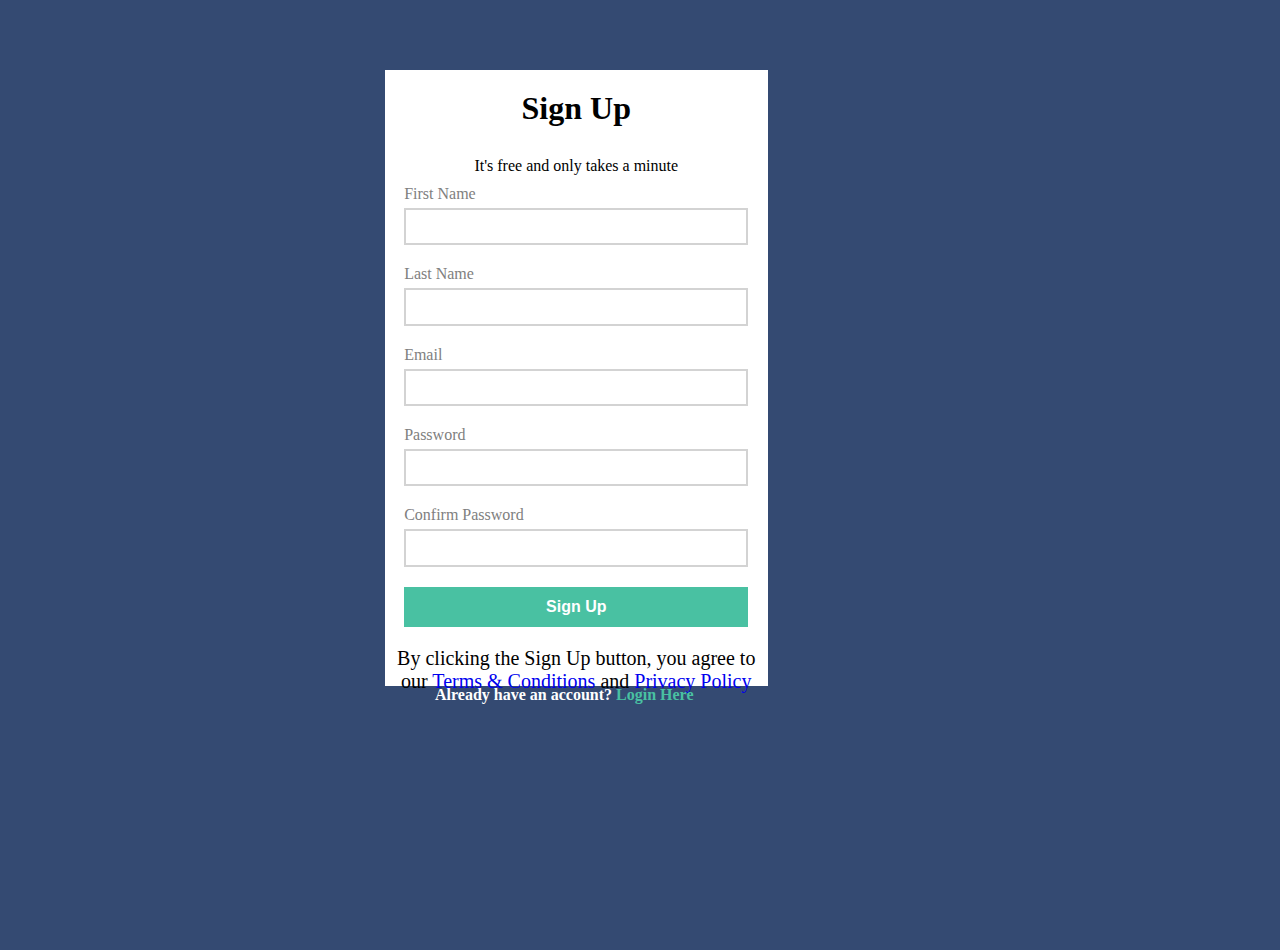
==== formStyling/index.html @ 83a277f5 "Rename index.html to index.html" ====
<!DOCTYPE html>
<html lang="en">
  <head>
    <meta charset="UTF-8" />
    <meta name="viewport" content="width=device-width, initial-scale=1.0" />
    <meta http-equiv="X-UA-Compatible" content="ie=edge" />
    <title>Form Styling</title>
    <link
      href="https://fonts.googleapis.com/css?family=Raleway"
      rel="stylesheet"
    />
    <style>
      * {
        /* 
        -May want to add "border-box for "box-sizing so padding does not affect width
        -Reset margin and padding 
       */
       margin: 0;
       padding: 0;
       box-sizing: border-box;
      }

      html {
        height: 100%;
      }

      body {
        /* 
          -Background color is #344a72
        */
        background-color: #344a72 ;
        /* border: 2px red solid; */
        height: 100%;
        overflow: hidden;
      }

      a {
        /* 
        Underlined links are ugly :)
       */
       text-decoration: none;
      }

      #container {
        /* 
        -Remember, margin: auto on left and right will center a block element 
        -I would also set a "max-width" for responsiveness
        -May want to add some padding
        */
        margin-top: 50px;
        margin-left:auto;
        margin-right: auto;
        /* border: 2px black solid; */
        max-width: 550px;
        height: 75%;
        padding: 20px;
        overflow: auto;

      }

      .form-wrap {
        /* 
          This is the white area around the form and heading, etc
        */
        
        background-color: #fff;
        height: 97%;
        width: 75%;
      }

      .form-wrap h1,
      .form-wrap p {
        /* 
          May want to center these
        */
        text-align: center;
        padding-top: 20px;
        padding-bottom: 10px;
        
      }

      .form-wrap .form-group {
        /* 
          Each label, input is wrapped in .form-group
        */
        color: gray;
        margin-left: 5%;
        padding-bottom: 20px;
        width: 100%;
      }

      .form-wrap .form-group label {
        /* 
          Label should be turned into a block element
        */
        display: block;
        /* margin-left: 10%; */
        padding-bottom: 5px;
      }

      .form-wrap .form-group input {
        /* 
          Inputs should reach accross the .form-wrap 100% and have some padding
        */
        width: 90%;
        border: 2px lightgray solid;
        line-height: 2.5em;
      }

      .form-wrap button {
        /* 
          Button should wrap accross 100% and display as block
          Background color for button is #49c1a2
        */
        background-color: #49c1a2;
        width: 90%;
        line-height: 2.5em;
        margin-left: 5%;
        /* margin-right: 15%; */
        color: #fff;
        font-weight: bold;
        font-size: 16px;
        border: none;
      }

      .form-wrap button:hover {
        /* 
          Hover background color for button is #37a08e
        */
        background-color: #37a08e;
      }

      .form-wrap .bottom-text {
        /* 
          Bottom text is smaller
        */
        text-align: center;
        font-size: 20px;
      }

      footer {
        /* 
        Should be centered
       */
       color: #fff;
       font-weight: bold;
       margin-left: 50px;
      }

      footer a {
        /* 
          Footer link color is #49c1a2
        */
        color: #49c1a2;
      }
    </style>
  </head>
  <body>
    <div id="container">
      <div class="form-wrap">
        <h1>Sign Up</h1>
        <p>It's free and only takes a minute</p>
        <form>
          <div class="form-group">
            <label for="first-name">First Name</label>
            <input type="text" name="firstName" id="first-name" />
          </div>
          <div class="form-group">
            <label for="last-name">Last Name</label>
            <input type="text" name="lastName" id="last-name" />
          </div>
          <div class="form-group">
            <label for="email">Email</label>
            <input type="email" name="email" id="email" />
          </div>
          <div class="form-group">
            <label for="password">Password</label>
            <input type="password" name="password" id="password" />
          </div>
          <div class="form-group">
            <label for="password2">Confirm Password</label>
            <input type="password" name="pasword2" id="password2" />
          </div>
          <button type="submit" class="btn">Sign Up</button>
          <p class="bottom-text">
            By clicking the Sign Up button, you agree to our
            <a href="#">Terms & Conditions</a> and
            <a href="#">Privacy Policy</a>
          </p>
        </form>
      </div>
      <footer>
        <p>Already have an account? <a href="#">Login Here</a></p>
      </footer>
    </div>
  </body>
</html>
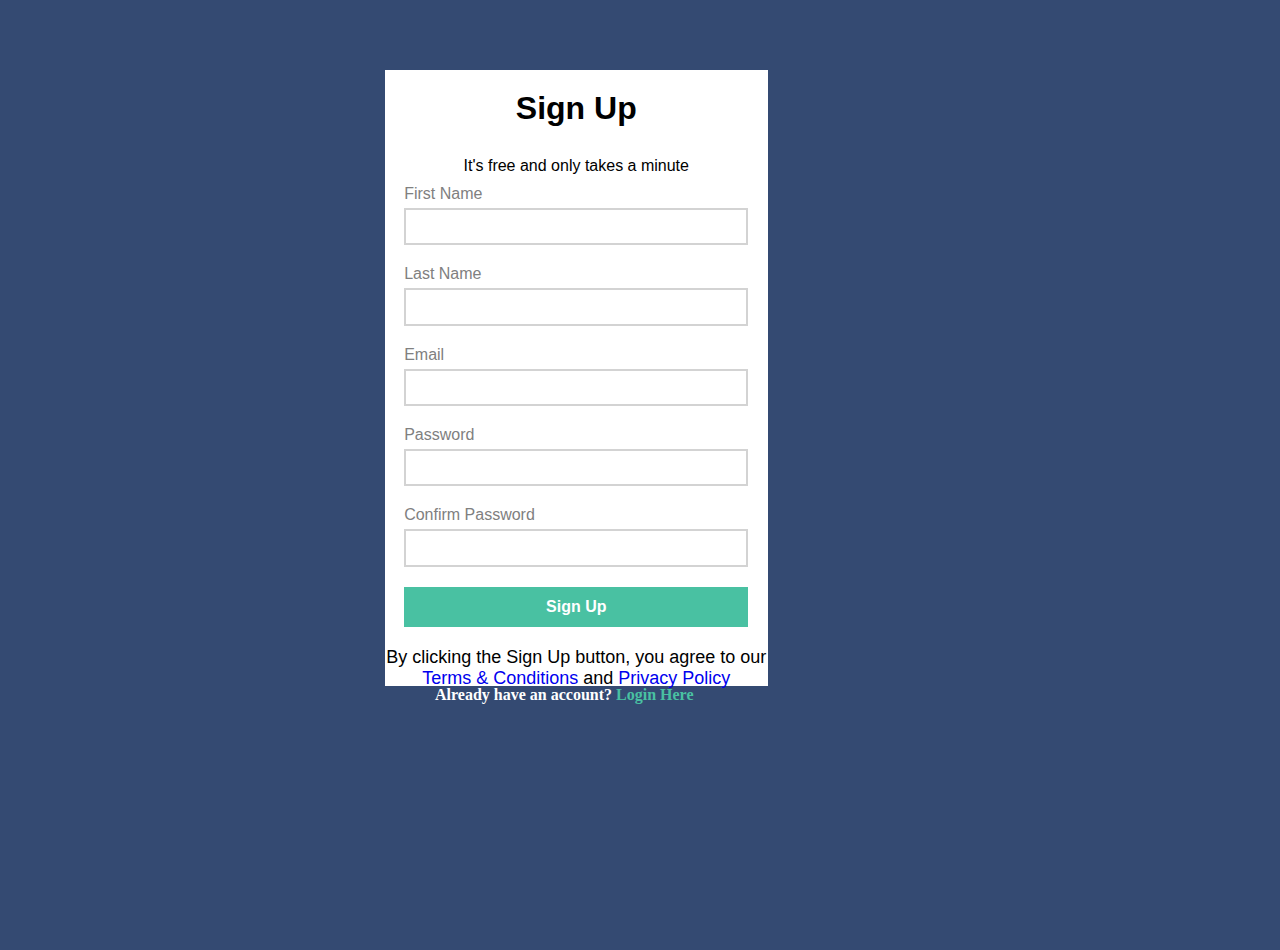
==== commit 3904438c: "Added google font CSS in font family" ====
--- a/formStyling/index.html
+++ b/formStyling/index.html
@@ -76,6 +76,7 @@
         text-align: center;
         padding-top: 20px;
         padding-bottom: 10px;
+        font-family: 'Roboto', sans-serif;
         
       }
 
@@ -96,6 +97,7 @@
         display: block;
         /* margin-left: 10%; */
         padding-bottom: 5px;
+        font-family: 'Roboto', sans-serif;
       }
 
       .form-wrap .form-group input {
@@ -105,6 +107,7 @@
         width: 90%;
         border: 2px lightgray solid;
         line-height: 2.5em;
+        font-family: 'Roboto', sans-serif;
       }
 
       .form-wrap button {
@@ -135,7 +138,8 @@
           Bottom text is smaller
         */
         text-align: center;
-        font-size: 20px;
+        font-size: 18px;
+        font-family: 'Roboto', sans-serif;
       }
 
       footer {
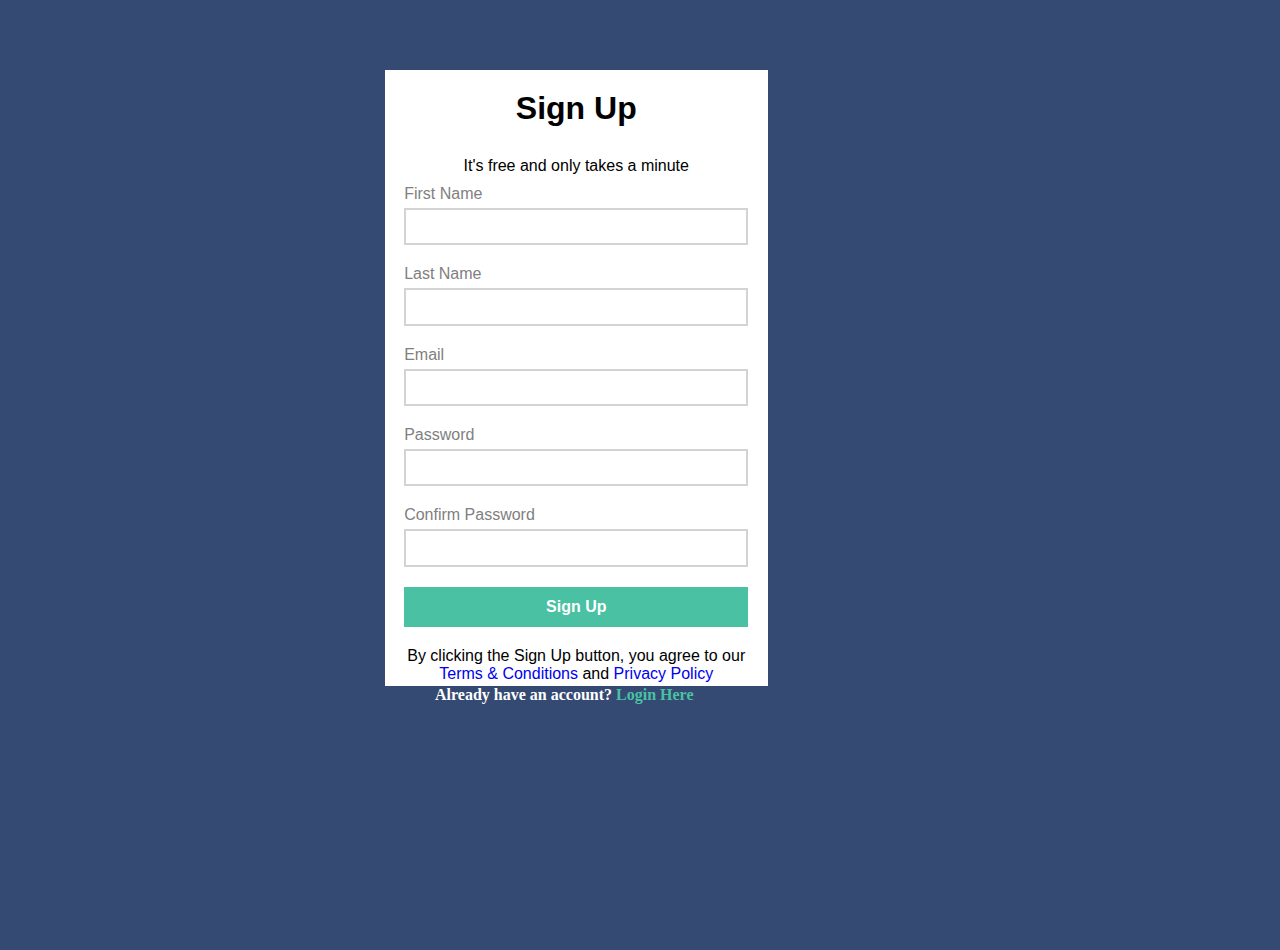
==== commit a060d1eb: "changed footer text font size from 18px to 16px" ====
--- a/formStyling/index.html
+++ b/formStyling/index.html
@@ -138,7 +138,7 @@
           Bottom text is smaller
         */
         text-align: center;
-        font-size: 18px;
+        font-size: 16px;
         font-family: 'Roboto', sans-serif;
       }
 
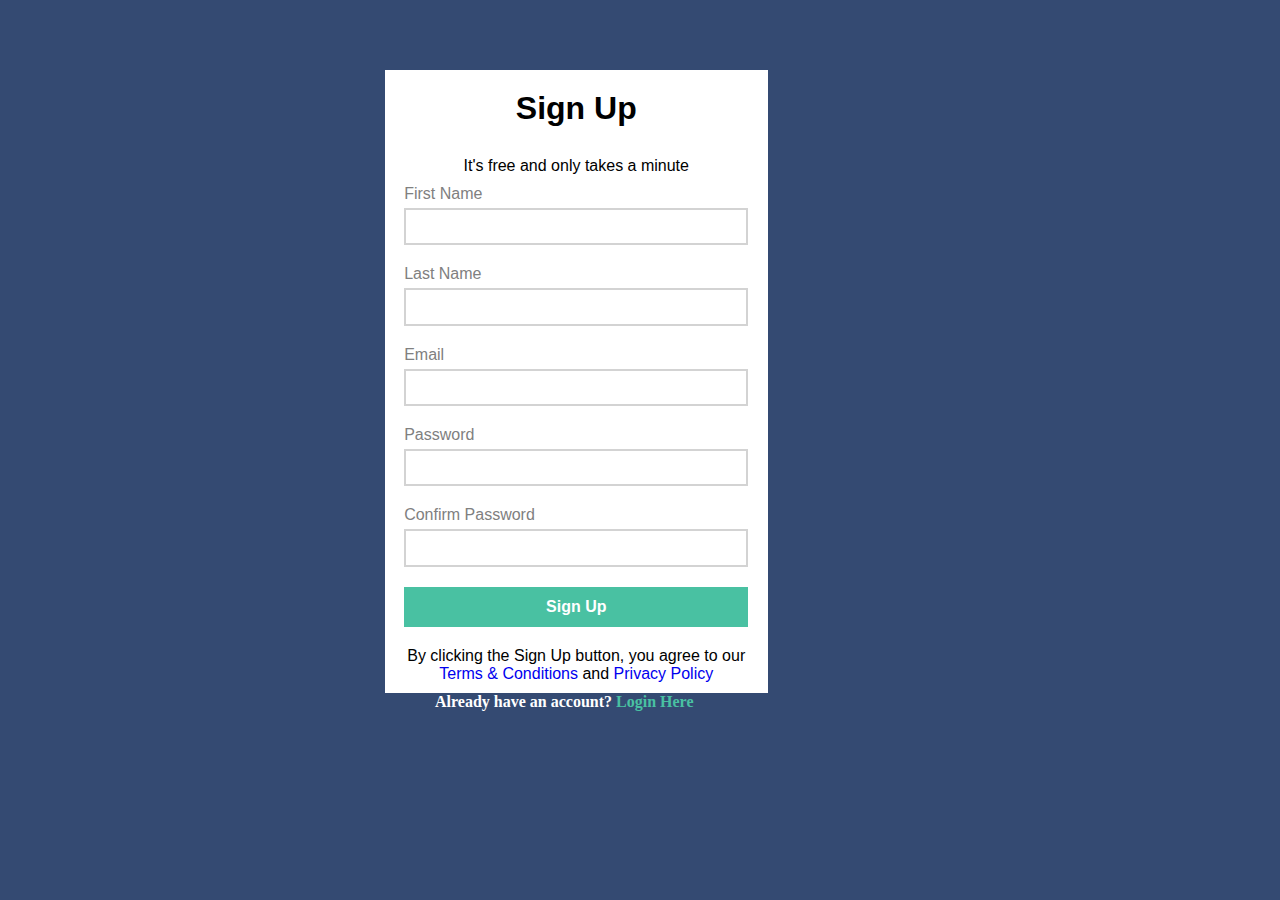
==== commit c6027e52: "fixed breaking css on making browser size small" ====
--- a/formStyling/index.html
+++ b/formStyling/index.html
@@ -21,7 +21,7 @@
       }
 
       html {
-        height: 100%;
+        min-height: 100%;
       }
 
       body {
@@ -30,8 +30,7 @@
         */
         background-color: #344a72 ;
         /* border: 2px red solid; */
-        height: 100%;
-        overflow: hidden;
+        min-height: 100%;
       }
 
       a {
@@ -54,7 +53,6 @@
         max-width: 550px;
         height: 75%;
         padding: 20px;
-        overflow: auto;
 
       }
 
@@ -66,6 +64,7 @@
         background-color: #fff;
         height: 97%;
         width: 75%;
+        overflow: hidden;
       }
 
       .form-wrap h1,
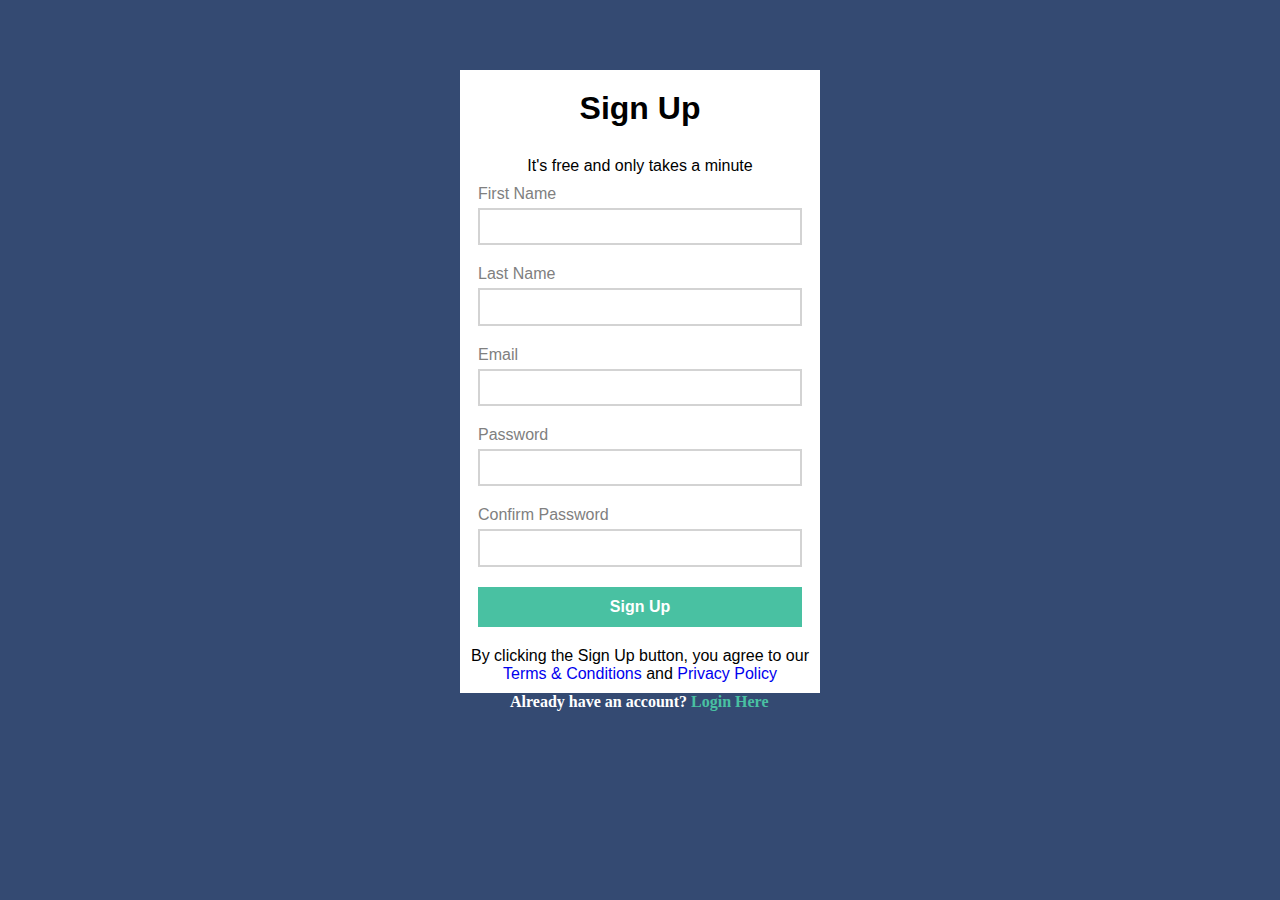
==== commit 007a565f: "removed height and width from form-wrap class" ====
--- a/formStyling/index.html
+++ b/formStyling/index.html
@@ -50,7 +50,7 @@
         margin-left:auto;
         margin-right: auto;
         /* border: 2px black solid; */
-        max-width: 550px;
+        max-width: 400px;
         height: 75%;
         padding: 20px;
 
@@ -62,9 +62,7 @@
         */
         
         background-color: #fff;
-        height: 97%;
-        width: 75%;
-        overflow: hidden;
+        
       }
 
       .form-wrap h1,
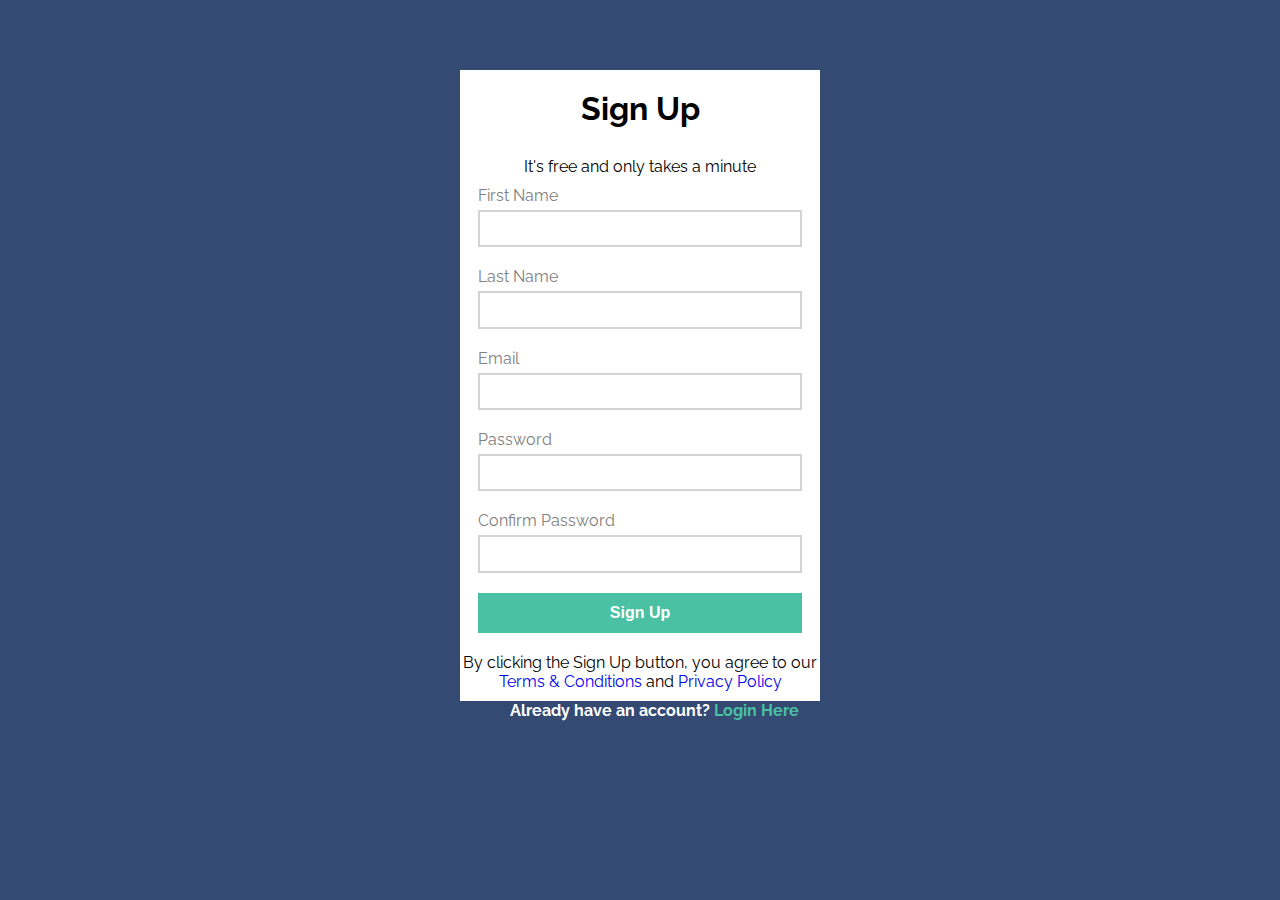
==== commit 79f996cd: "updated font css" ====
--- a/formStyling/index.html
+++ b/formStyling/index.html
@@ -29,7 +29,7 @@
           -Background color is #344a72
         */
         background-color: #344a72 ;
-        /* border: 2px red solid; */
+        font-family: 'Raleway', sans-serif;
         min-height: 100%;
       }
 
@@ -49,7 +49,6 @@
         margin-top: 50px;
         margin-left:auto;
         margin-right: auto;
-        /* border: 2px black solid; */
         max-width: 400px;
         height: 75%;
         padding: 20px;
@@ -73,8 +72,6 @@
         text-align: center;
         padding-top: 20px;
         padding-bottom: 10px;
-        font-family: 'Roboto', sans-serif;
-        
       }
 
       .form-wrap .form-group {
@@ -94,7 +91,6 @@
         display: block;
         /* margin-left: 10%; */
         padding-bottom: 5px;
-        font-family: 'Roboto', sans-serif;
       }
 
       .form-wrap .form-group input {
@@ -104,7 +100,6 @@
         width: 90%;
         border: 2px lightgray solid;
         line-height: 2.5em;
-        font-family: 'Roboto', sans-serif;
       }
 
       .form-wrap button {
@@ -136,7 +131,6 @@
         */
         text-align: center;
         font-size: 16px;
-        font-family: 'Roboto', sans-serif;
       }
 
       footer {
